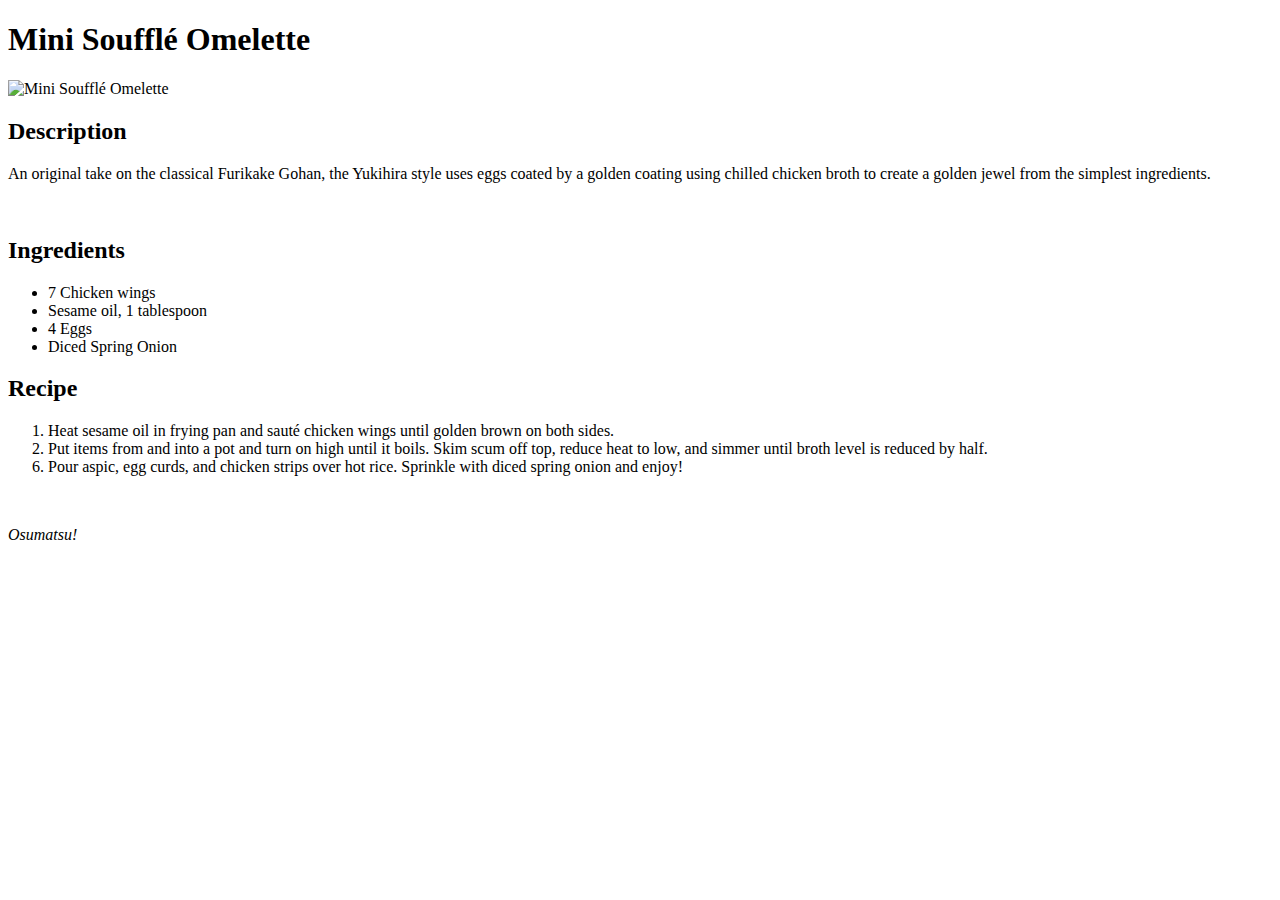
==== recipes/recipe-mini-souffle.html @ d160cc5d "Forgot to commit all files in the folder" ====
<!DOCTYPE html>
<html lang="en">
<head>
    <meta charset="UTF-8">
    <title>Mini Soufflé Omelette </title>
</head>
<body>
    <h1>Mini Soufflé Omelette</h1>

<img src="./recipe-mini-souffle.html" alt="Mini Soufflé Omelette">

<br>
<h2>Description</h2>
<p>An original take on the classical Furikake Gohan, the Yukihira style uses eggs coated by a golden coating using chilled chicken broth to create a golden jewel from the simplest ingredients.</p>
<br>
<h2>Ingredients</h2>
<ul>
<li>7 Chicken wings</li>
<li>Sesame oil, 1 tablespoon</li>
<li>4 Eggs</li>
<li>Diced Spring Onion</li>
</ul>
<h2>Recipe</h2>
<ol>
<li>Heat sesame oil in frying pan and sauté chicken wings until golden brown on both sides.</li>
<li>Put items from and into a pot and turn on high until it boils. Skim scum off top, reduce heat to low, and simmer until broth level is reduced by half.</li>
<li value="6">Pour aspic, egg curds, and chicken strips over hot rice. Sprinkle with diced spring onion and enjoy!</li>
</ol>
<br>
<p><em>Osumatsu!</em> </p>

</body>
</html>
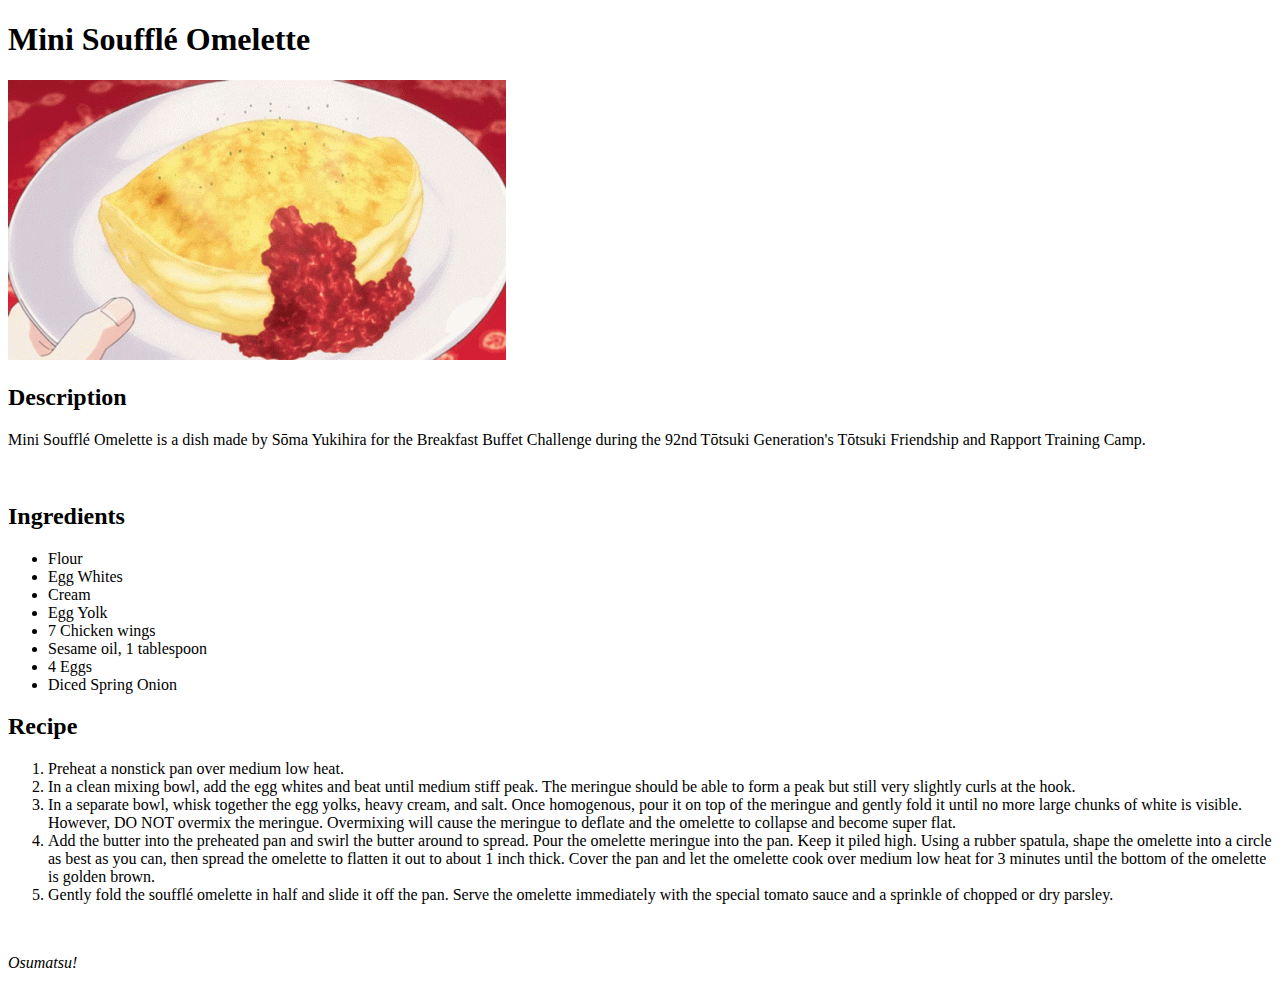
==== commit a76510d0: "Fix gif problem and missmatched recipe description" ====
--- a/recipes/recipe-mini-souffle.html
+++ b/recipes/recipe-mini-souffle.html
@@ -7,14 +7,18 @@
 <body>
     <h1>Mini Soufflé Omelette</h1>
 
-<img src="./recipe-mini-souffle.html" alt="Mini Soufflé Omelette">
+<img src="../img/souffle.gif" alt="Mini Soufflé Omelette">
 
 <br>
 <h2>Description</h2>
-<p>An original take on the classical Furikake Gohan, the Yukihira style uses eggs coated by a golden coating using chilled chicken broth to create a golden jewel from the simplest ingredients.</p>
+<p>Mini Soufflé Omelette is a dish made by Sōma Yukihira for the Breakfast Buffet Challenge during the 92nd Tōtsuki Generation's Tōtsuki Friendship and Rapport Training Camp.</p>
 <br>
 <h2>Ingredients</h2>
 <ul>
+    <li>Flour</li>
+    <li>Egg Whites</li>
+    <li>Cream</li>
+    <li>Egg Yolk</li>   
 <li>7 Chicken wings</li>
 <li>Sesame oil, 1 tablespoon</li>
 <li>4 Eggs</li>
@@ -22,9 +26,12 @@
 </ul>
 <h2>Recipe</h2>
 <ol>
-<li>Heat sesame oil in frying pan and sauté chicken wings until golden brown on both sides.</li>
-<li>Put items from and into a pot and turn on high until it boils. Skim scum off top, reduce heat to low, and simmer until broth level is reduced by half.</li>
-<li value="6">Pour aspic, egg curds, and chicken strips over hot rice. Sprinkle with diced spring onion and enjoy!</li>
+    <li>Preheat a nonstick pan over medium low heat.</li>
+    <li>In a clean mixing bowl, add the egg whites and beat until medium stiff peak. The meringue should be able to form a peak but still very slightly curls at the hook.</li>
+    <li>In a separate bowl, whisk together the egg yolks, heavy cream, and salt. Once homogenous, pour it on top of the meringue and gently fold it until no more large chunks of white is visible. However, DO NOT overmix the meringue. Overmixing will cause the meringue to deflate and the omelette to collapse and become super flat.</li>
+    <li>Add the butter into the preheated pan and swirl the butter around to spread. Pour the omelette meringue into the pan. Keep it piled high. Using a rubber spatula, shape the omelette into a circle as best as you can, then spread the omelette to flatten it out to about 1 inch thick. Cover the pan and let the omelette cook over medium low heat for 3 minutes until the bottom of the omelette is golden brown.</li>
+    <li>Gently fold the soufflé omelette in half and slide it off the pan. Serve the omelette immediately with the special tomato sauce and a sprinkle of chopped or dry parsley.</li>
+
 </ol>
 <br>
 <p><em>Osumatsu!</em> </p>
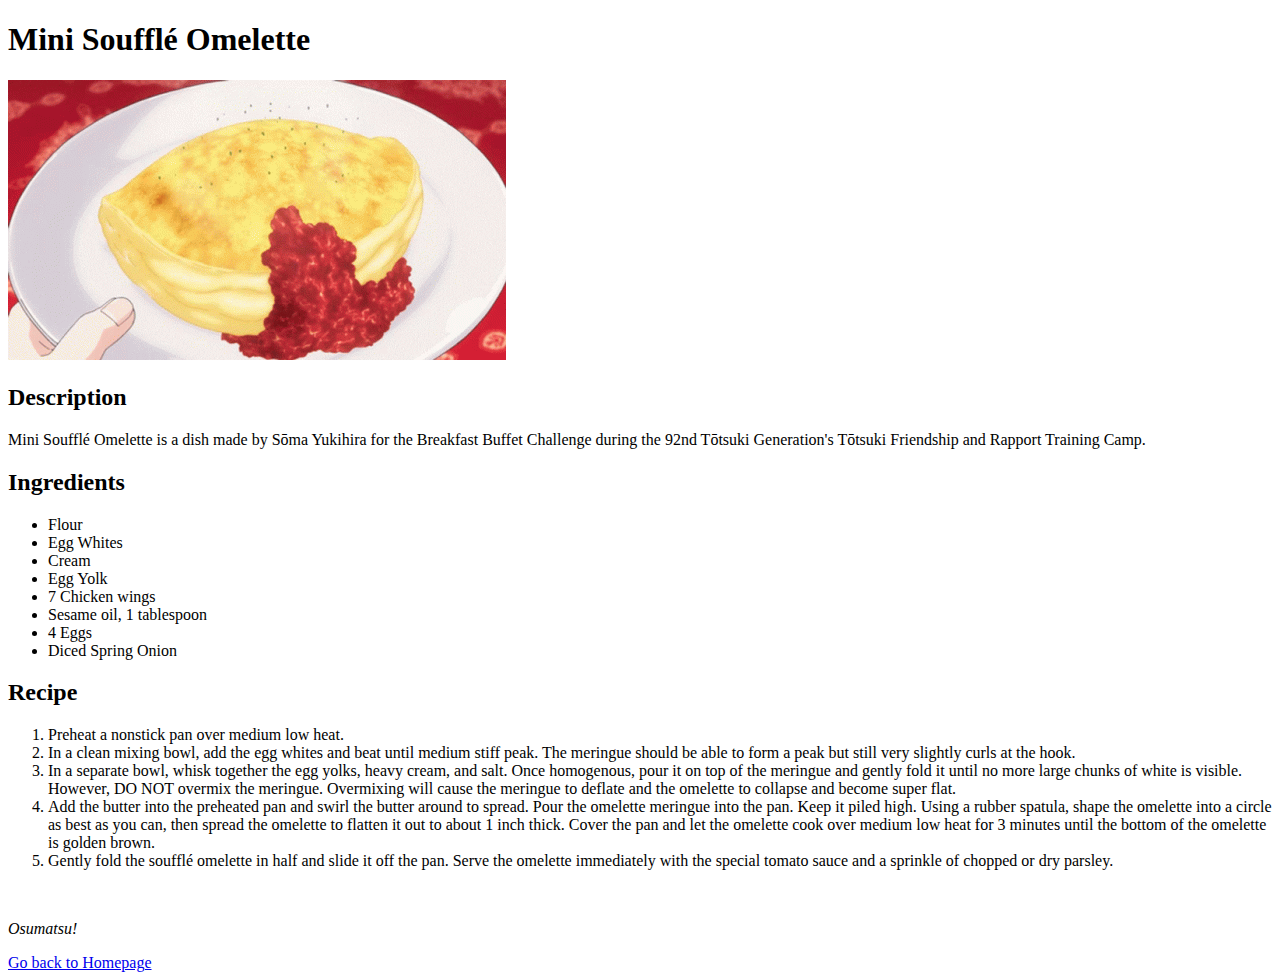
==== commit 00d2acb1: "Add back to homepage link, link to The Odin Project" ====
--- a/recipes/recipe-mini-souffle.html
+++ b/recipes/recipe-mini-souffle.html
@@ -12,17 +12,16 @@
 <br>
 <h2>Description</h2>
 <p>Mini Soufflé Omelette is a dish made by Sōma Yukihira for the Breakfast Buffet Challenge during the 92nd Tōtsuki Generation's Tōtsuki Friendship and Rapport Training Camp.</p>
-<br>
 <h2>Ingredients</h2>
 <ul>
     <li>Flour</li>
     <li>Egg Whites</li>
     <li>Cream</li>
     <li>Egg Yolk</li>   
-<li>7 Chicken wings</li>
-<li>Sesame oil, 1 tablespoon</li>
-<li>4 Eggs</li>
-<li>Diced Spring Onion</li>
+    <li>7 Chicken wings</li>
+    <li>Sesame oil, 1 tablespoon</li>
+    <li>4 Eggs</li>
+    <li>Diced Spring Onion</li>
 </ul>
 <h2>Recipe</h2>
 <ol>
@@ -35,6 +34,6 @@
 </ol>
 <br>
 <p><em>Osumatsu!</em> </p>
-
+<a href="../index.html">Go back to Homepage</a>
 </body>
 </html>